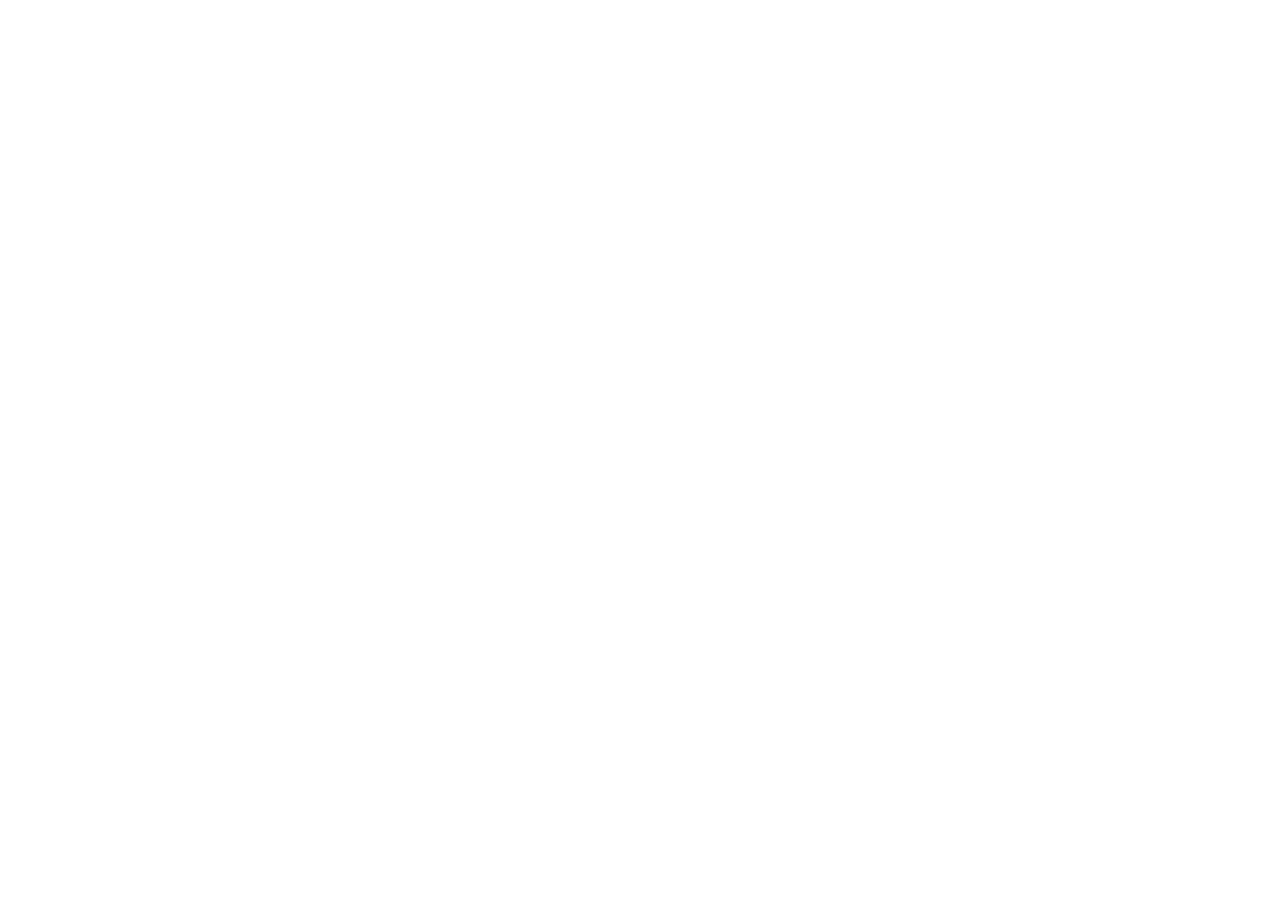
==== index.html @ 5bd3b284 "First commit" ====
<!DOCTYPE html>
<html lang="en">
  <head>
    <meta charset="UTF-8" />
    <meta name="viewport" content="width=device-width, initial-scale=1.0" />
    <title>Document</title>
  </head>
  <body></body>
</html>
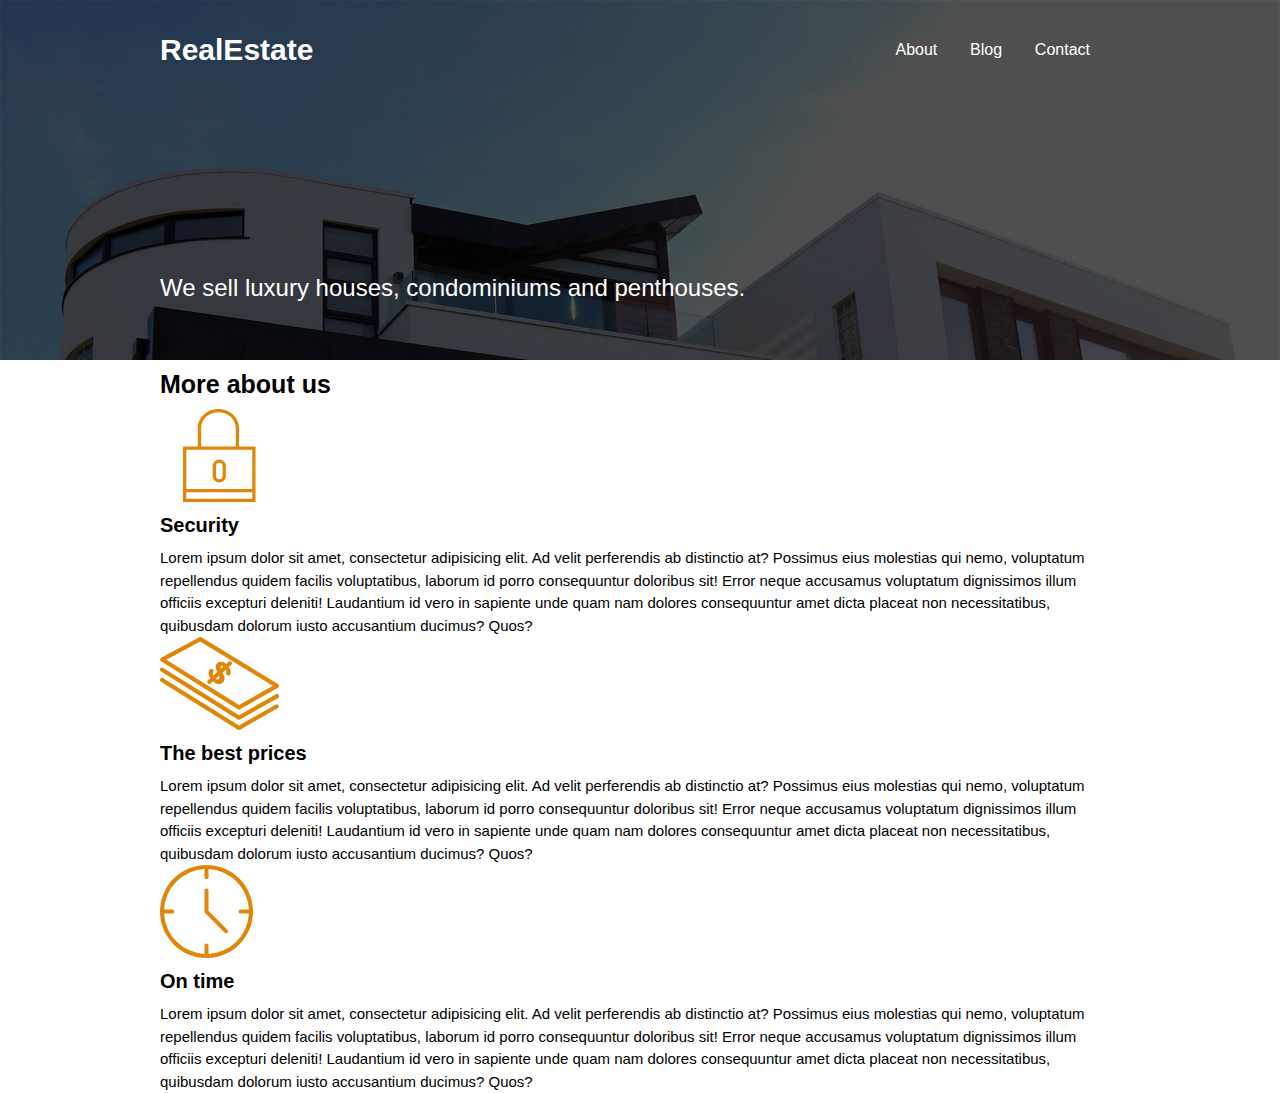
==== commit 57975ea3: "New styles and header" ====
--- a/index.html
+++ b/index.html
@@ -3,7 +3,66 @@
   <head>
     <meta charset="UTF-8" />
     <meta name="viewport" content="width=device-width, initial-scale=1.0" />
-    <title>Document</title>
+    <title>Real Estate</title>
+    <link rel="stylesheet" href="styles/style.css" />
   </head>
-  <body></body>
+  <body>
+    <header class="site-header">
+      <div class="container header-text-container">
+        <div class="bar">
+          <h1>RealEstate</h1>
+          <nav>
+            <a href="#">About</a>
+            <a href="#">Blog</a>
+            <a href="#">Contact</a>
+          </nav>
+        </div>
+        <p>We sell luxury houses, condominiums and penthouses.</p>
+      </div>
+    </header>
+    <section class="container">
+      <h2>More about us</h2>
+      <div>
+        <img src="media/icon1.svg" alt="Lock" />
+        <h3>Security</h3>
+        <p>
+          Lorem ipsum dolor sit amet, consectetur adipisicing elit. Ad velit
+          perferendis ab distinctio at? Possimus eius molestias qui nemo,
+          voluptatum repellendus quidem facilis voluptatibus, laborum id porro
+          consequuntur doloribus sit! Error neque accusamus voluptatum
+          dignissimos illum officiis excepturi deleniti! Laudantium id vero in
+          sapiente unde quam nam dolores consequuntur amet dicta placeat non
+          necessitatibus, quibusdam dolorum iusto accusantium ducimus? Quos?
+        </p>
+      </div>
+      <div>
+        <img src="media/icon2.svg" alt="Money" />
+        <h3>The best prices</h3>
+        <p>
+          Lorem ipsum dolor sit amet, consectetur adipisicing elit. Ad velit
+          perferendis ab distinctio at? Possimus eius molestias qui nemo,
+          voluptatum repellendus quidem facilis voluptatibus, laborum id porro
+          consequuntur doloribus sit! Error neque accusamus voluptatum
+          dignissimos illum officiis excepturi deleniti! Laudantium id vero in
+          sapiente unde quam nam dolores consequuntur amet dicta placeat non
+          necessitatibus, quibusdam dolorum iusto accusantium ducimus? Quos?
+        </p>
+      </div>
+      <div>
+        <img src="media/icon3.svg" alt="Clock" />
+        <h3>On time</h3>
+        <p>
+          Lorem ipsum dolor sit amet, consectetur adipisicing elit. Ad velit
+          perferendis ab distinctio at? Possimus eius molestias qui nemo,
+          voluptatum repellendus quidem facilis voluptatibus, laborum id porro
+          consequuntur doloribus sit! Error neque accusamus voluptatum
+          dignissimos illum officiis excepturi deleniti! Laudantium id vero in
+          sapiente unde quam nam dolores consequuntur amet dicta placeat non
+          necessitatibus, quibusdam dolorum iusto accusantium ducimus? Quos?
+        </p>
+      </div>
+    </section>
+    <main></main>
+    <footer></footer>
+  </body>
 </html>
--- a/styles/style.css
+++ b/styles/style.css
@@ -0,0 +1,82 @@
+/* Global */
+* {
+  margin: 0;
+  padding: 0;
+}
+
+html {
+  scroll-behavior: smooth;
+  font-size: 62.5%;
+}
+
+body {
+  font-family: Arial, Helvetica, sans-serif;
+  margin: 0;
+}
+
+a {
+  text-decoration: none;
+  font-size: 1.6rem;
+}
+
+p {
+  line-height: 1.5;
+  font-size: 1.5rem;
+}
+
+h1,
+h2,
+h3 {
+  margin-top: 1rem;
+  margin-bottom: 1rem;
+}
+
+h1 {
+  font-size: 3rem;
+}
+
+h2 {
+  font-size: 2.5rem;
+}
+
+h3 {
+  font-size: 2rem;
+}
+
+/* Utilities */
+.container {
+  width: 75%;
+  margin-left: auto;
+  margin-right: auto;
+}
+
+/* Header */
+.site-header {
+  background-image: url(../media/header.jpg);
+  background-size: cover;
+  height: 40vh;
+  color: white;
+}
+
+.site-header a {
+  color: white;
+  margin-right: 3rem;
+}
+
+.header-text-container {
+  display: flex;
+  flex-direction: column;
+  justify-content: space-between;
+  height: 34vh;
+}
+
+.header-text-container p {
+  font-size: 2.4rem;
+}
+
+.bar {
+  display: flex;
+  justify-content: space-between;
+  align-items: center;
+  height: 10rem;
+}
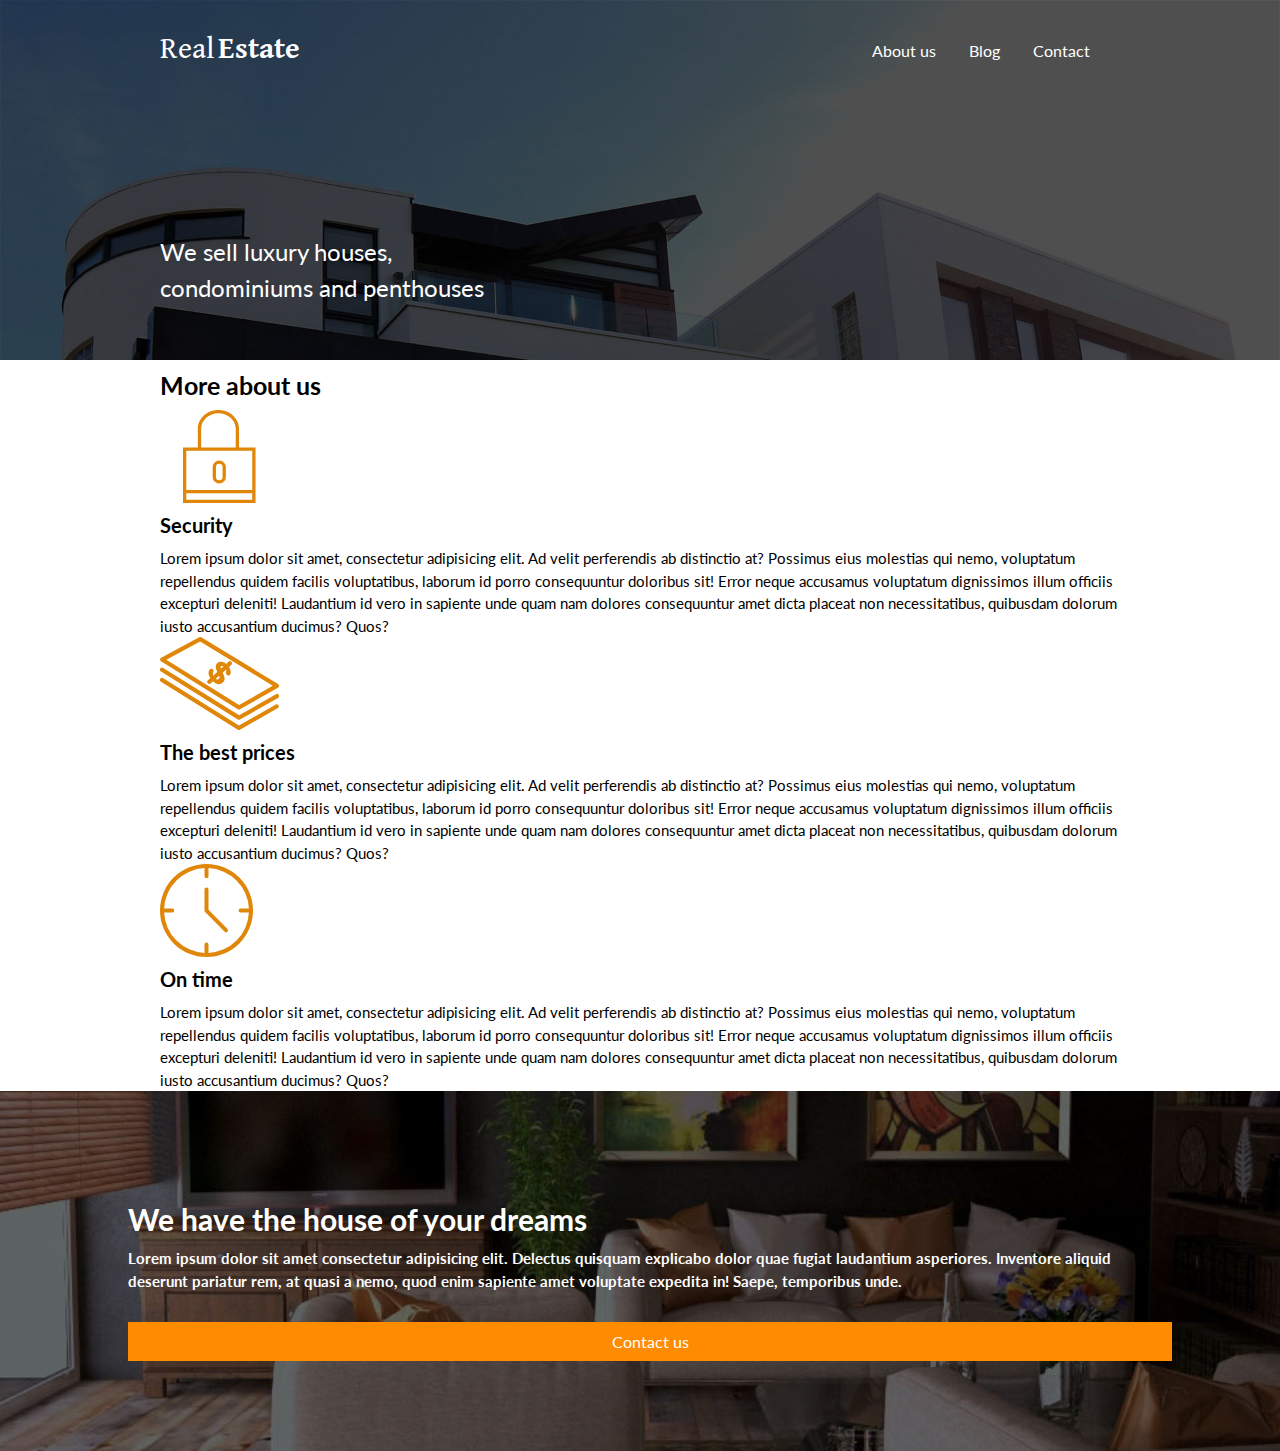
==== commit 9ceb7a0b: "New footer added" ====
--- a/index.html
+++ b/index.html
@@ -1,68 +1,92 @@
-<!DOCTYPE html>
 <html lang="en">
   <head>
     <meta charset="UTF-8" />
     <meta name="viewport" content="width=device-width, initial-scale=1.0" />
     <title>Real Estate</title>
     <link rel="stylesheet" href="styles/style.css" />
+    <link rel="preconnect" href="https://fonts.googleapis.com" />
+    <link rel="preconnect" href="https://fonts.gstatic.com" crossorigin />
+    <link
+      href="https://fonts.googleapis.com/css2?family=Lato:ital,wght@0,100;0,300;0,400;0,700;0,900;1,100;1,300;1,400;1,700;1,900&family=Namdhinggo:wght@400;700&display=swap"
+      rel="stylesheet"
+    />
   </head>
   <body>
     <header class="site-header">
       <div class="container header-text-container">
         <div class="bar">
-          <h1>RealEstate</h1>
+          <h1 class="title">Real Estate</h1>
+          <a href="index.html" class="nav-title">
+            <span class="nav-real">Real</span>
+            <span class="nav-state">Estate</span>
+          </a>
           <nav>
-            <a href="#">About</a>
+            <a href="#">About us</a>
             <a href="#">Blog</a>
             <a href="#">Contact</a>
           </nav>
         </div>
-        <p>We sell luxury houses, condominiums and penthouses.</p>
+        <p>
+          We sell luxury houses, <br />
+          condominiums and penthouses
+        </p>
       </div>
     </header>
-    <section class="container">
-      <h2>More about us</h2>
-      <div>
-        <img src="media/icon1.svg" alt="Lock" />
-        <h3>Security</h3>
+    <main>
+      <section class="container">
+        <h2>More about us</h2>
+        <div>
+          <img src="media/icon1.svg" alt="Lock" />
+          <h3>Security</h3>
+          <p>
+            Lorem ipsum dolor sit amet, consectetur adipisicing elit. Ad velit
+            perferendis ab distinctio at? Possimus eius molestias qui nemo,
+            voluptatum repellendus quidem facilis voluptatibus, laborum id porro
+            consequuntur doloribus sit! Error neque accusamus voluptatum
+            dignissimos illum officiis excepturi deleniti! Laudantium id vero in
+            sapiente unde quam nam dolores consequuntur amet dicta placeat non
+            necessitatibus, quibusdam dolorum iusto accusantium ducimus? Quos?
+          </p>
+        </div>
+        <div>
+          <img src="media/icon2.svg" alt="Money" />
+          <h3>The best prices</h3>
+          <p>
+            Lorem ipsum dolor sit amet, consectetur adipisicing elit. Ad velit
+            perferendis ab distinctio at? Possimus eius molestias qui nemo,
+            voluptatum repellendus quidem facilis voluptatibus, laborum id porro
+            consequuntur doloribus sit! Error neque accusamus voluptatum
+            dignissimos illum officiis excepturi deleniti! Laudantium id vero in
+            sapiente unde quam nam dolores consequuntur amet dicta placeat non
+            necessitatibus, quibusdam dolorum iusto accusantium ducimus? Quos?
+          </p>
+        </div>
+        <div>
+          <img src="media/icon3.svg" alt="Clock" />
+          <h3>On time</h3>
+          <p>
+            Lorem ipsum dolor sit amet, consectetur adipisicing elit. Ad velit
+            perferendis ab distinctio at? Possimus eius molestias qui nemo,
+            voluptatum repellendus quidem facilis voluptatibus, laborum id porro
+            consequuntur doloribus sit! Error neque accusamus voluptatum
+            dignissimos illum officiis excepturi deleniti! Laudantium id vero in
+            sapiente unde quam nam dolores consequuntur amet dicta placeat non
+            necessitatibus, quibusdam dolorum iusto accusantium ducimus? Quos?
+          </p>
+        </div>
+      </section>
+    </main>
+    <footer>
+      <div class="site-footer">
+        <h2>We have the house of your dreams</h2>
         <p>
-          Lorem ipsum dolor sit amet, consectetur adipisicing elit. Ad velit
-          perferendis ab distinctio at? Possimus eius molestias qui nemo,
-          voluptatum repellendus quidem facilis voluptatibus, laborum id porro
-          consequuntur doloribus sit! Error neque accusamus voluptatum
-          dignissimos illum officiis excepturi deleniti! Laudantium id vero in
-          sapiente unde quam nam dolores consequuntur amet dicta placeat non
-          necessitatibus, quibusdam dolorum iusto accusantium ducimus? Quos?
+          Lorem ipsum dolor sit amet consectetur adipisicing elit. Delectus
+          quisquam explicabo dolor quae fugiat laudantium asperiores. Inventore
+          aliquid deserunt pariatur rem, at quasi a nemo, quod enim sapiente
+          amet voluptate expedita in! Saepe, temporibus unde.
         </p>
+        <a href="contact.html">Contact us</a>
       </div>
-      <div>
-        <img src="media/icon2.svg" alt="Money" />
-        <h3>The best prices</h3>
-        <p>
-          Lorem ipsum dolor sit amet, consectetur adipisicing elit. Ad velit
-          perferendis ab distinctio at? Possimus eius molestias qui nemo,
-          voluptatum repellendus quidem facilis voluptatibus, laborum id porro
-          consequuntur doloribus sit! Error neque accusamus voluptatum
-          dignissimos illum officiis excepturi deleniti! Laudantium id vero in
-          sapiente unde quam nam dolores consequuntur amet dicta placeat non
-          necessitatibus, quibusdam dolorum iusto accusantium ducimus? Quos?
-        </p>
-      </div>
-      <div>
-        <img src="media/icon3.svg" alt="Clock" />
-        <h3>On time</h3>
-        <p>
-          Lorem ipsum dolor sit amet, consectetur adipisicing elit. Ad velit
-          perferendis ab distinctio at? Possimus eius molestias qui nemo,
-          voluptatum repellendus quidem facilis voluptatibus, laborum id porro
-          consequuntur doloribus sit! Error neque accusamus voluptatum
-          dignissimos illum officiis excepturi deleniti! Laudantium id vero in
-          sapiente unde quam nam dolores consequuntur amet dicta placeat non
-          necessitatibus, quibusdam dolorum iusto accusantium ducimus? Quos?
-        </p>
-      </div>
-    </section>
-    <main></main>
-    <footer></footer>
+    </footer>
   </body>
 </html>
--- a/styles/style.css
+++ b/styles/style.css
@@ -10,7 +10,8 @@
 }
 
 body {
-  font-family: Arial, Helvetica, sans-serif;
+  font-family: "Lato", sans-serif;
+  font-style: normal;
   margin: 0;
 }
 
@@ -50,12 +51,28 @@
   margin-right: auto;
 }
 
+.title {
+  display: none;
+}
+
 /* Header */
 .site-header {
   background-image: url(../media/header.jpg);
   background-size: cover;
   height: 40vh;
   color: white;
+}
+
+.nav-real {
+  font-family: "Namdhinggo", serif;
+  font-weight: 400;
+  font-size: 2em;
+}
+
+.nav-state {
+  font-family: "Namdhinggo", serif;
+  font-weight: 700;
+  font-size: 2em;
 }
 
 .site-header a {
@@ -80,3 +97,40 @@
   align-items: center;
   height: 10rem;
 }
+
+/* Footer */
+footer {
+  display: flex;
+  justify-content: center;
+  background-image: url(../media/encuentra.jpg);
+  background-size: 200%;
+  background-position: center;
+}
+
+.site-footer {
+  width: 80%;
+  /* height: 40vh; */
+  padding: 5rem;
+  color: white;
+  font-weight: bold;
+}
+
+.site-footer h2 {
+  font-size: 3rem;
+  margin-top: 6rem;
+}
+
+.site-footer p {
+  margin-bottom: 3rem;
+}
+
+.site-footer a {
+  display: inline-block;
+  background-color: darkorange;
+  color: white;
+  font-weight: normal;
+  width: 100%;
+  text-align: center;
+  padding: 1rem;
+  margin-bottom: 4rem;
+}
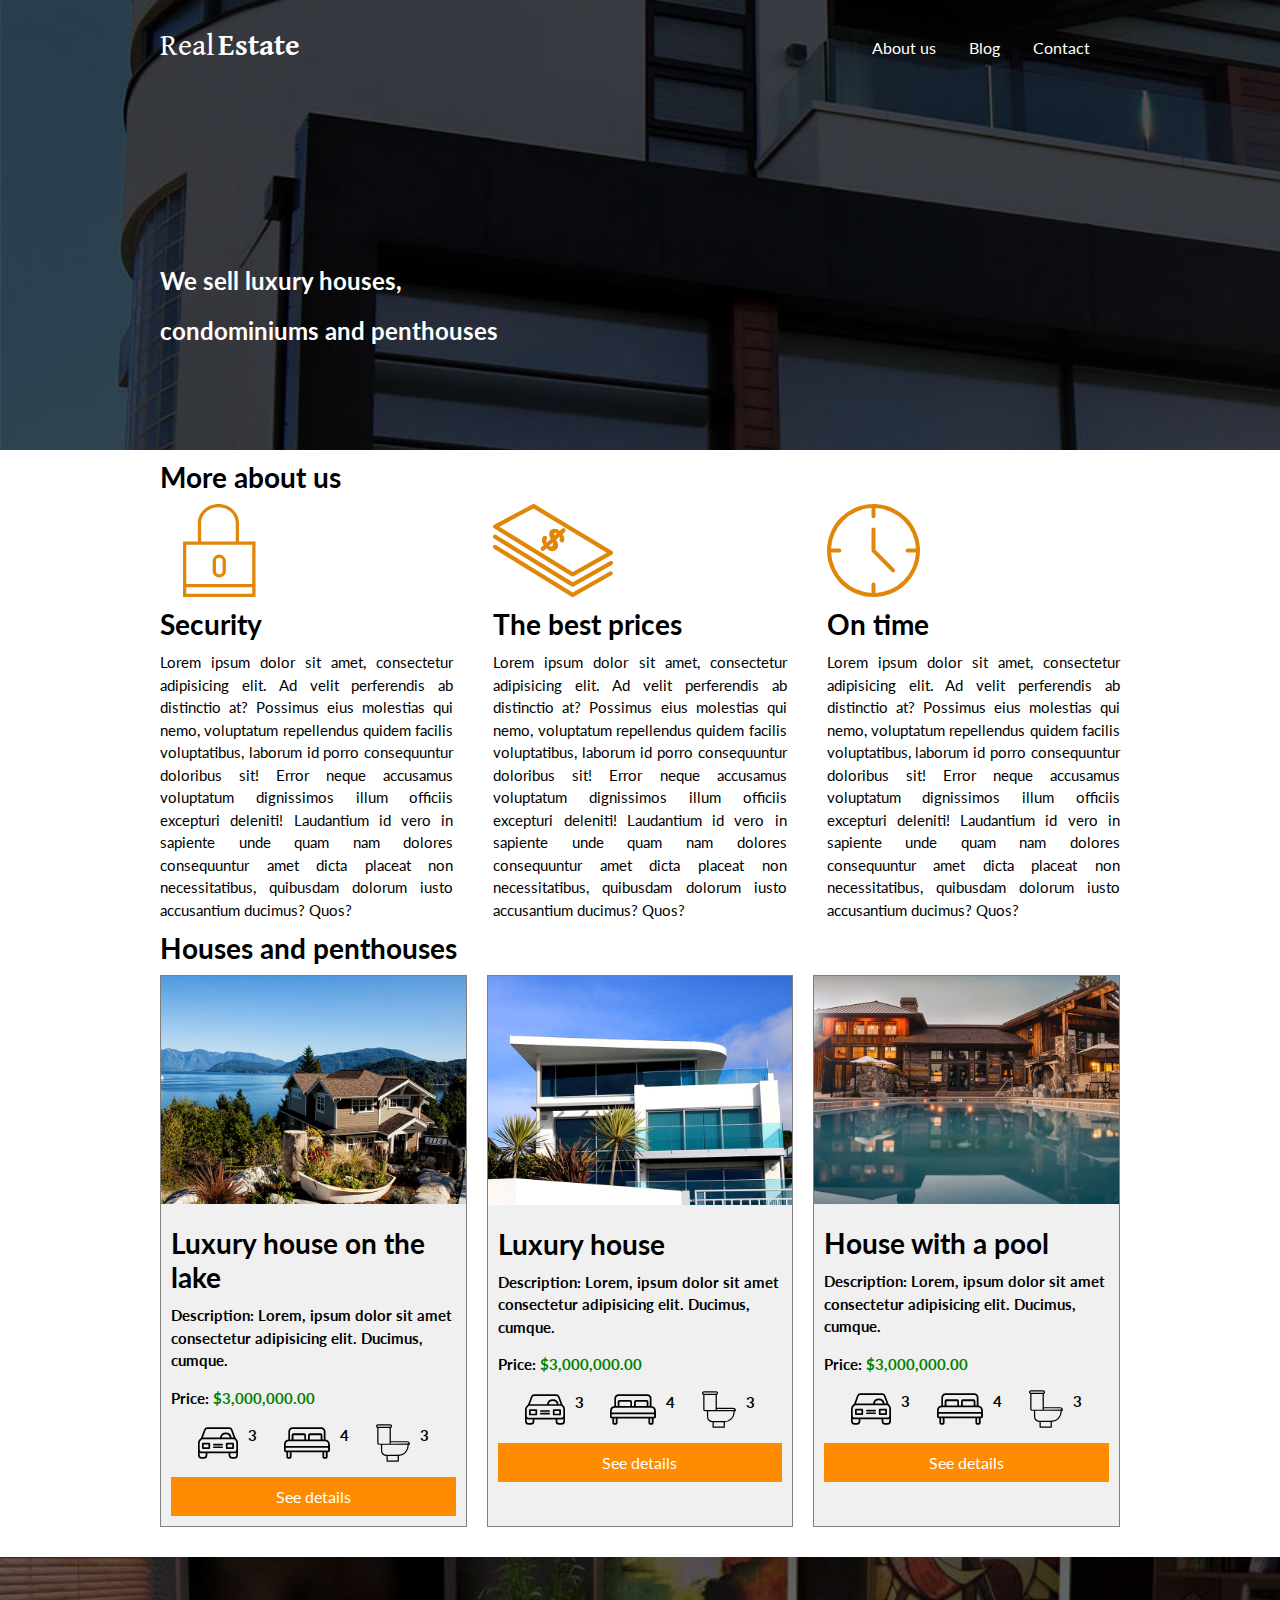
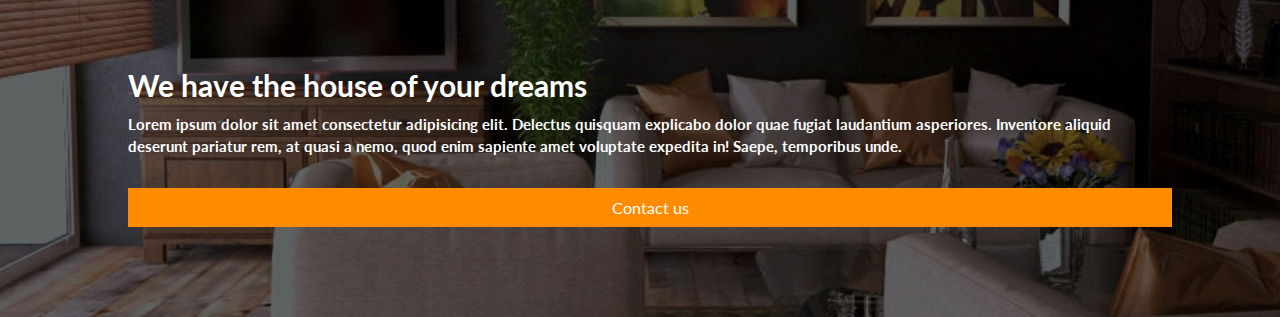
==== commit 16121836: "Added a new grid section" ====
--- a/index.html
+++ b/index.html
@@ -1,8 +1,9 @@
+<!DOCTYPE html>
 <html lang="en">
   <head>
     <meta charset="UTF-8" />
     <meta name="viewport" content="width=device-width, initial-scale=1.0" />
-    <title>Real Estate</title>
+    <title>RealEstate</title>
     <link rel="stylesheet" href="styles/style.css" />
     <link rel="preconnect" href="https://fonts.googleapis.com" />
     <link rel="preconnect" href="https://fonts.gstatic.com" crossorigin />
@@ -21,7 +22,7 @@
             <span class="nav-state">Estate</span>
           </a>
           <nav>
-            <a href="#">About us</a>
+            <a href="about.html">About us</a>
             <a href="#">Blog</a>
             <a href="#">Contact</a>
           </nav>
@@ -35,46 +36,136 @@
     <main>
       <section class="container">
         <h2>More about us</h2>
-        <div>
-          <img src="media/icon1.svg" alt="Lock" />
-          <h3>Security</h3>
-          <p>
-            Lorem ipsum dolor sit amet, consectetur adipisicing elit. Ad velit
-            perferendis ab distinctio at? Possimus eius molestias qui nemo,
-            voluptatum repellendus quidem facilis voluptatibus, laborum id porro
-            consequuntur doloribus sit! Error neque accusamus voluptatum
-            dignissimos illum officiis excepturi deleniti! Laudantium id vero in
-            sapiente unde quam nam dolores consequuntur amet dicta placeat non
-            necessitatibus, quibusdam dolorum iusto accusantium ducimus? Quos?
-          </p>
-        </div>
-        <div>
-          <img src="media/icon2.svg" alt="Money" />
-          <h3>The best prices</h3>
-          <p>
-            Lorem ipsum dolor sit amet, consectetur adipisicing elit. Ad velit
-            perferendis ab distinctio at? Possimus eius molestias qui nemo,
-            voluptatum repellendus quidem facilis voluptatibus, laborum id porro
-            consequuntur doloribus sit! Error neque accusamus voluptatum
-            dignissimos illum officiis excepturi deleniti! Laudantium id vero in
-            sapiente unde quam nam dolores consequuntur amet dicta placeat non
-            necessitatibus, quibusdam dolorum iusto accusantium ducimus? Quos?
-          </p>
-        </div>
-        <div>
-          <img src="media/icon3.svg" alt="Clock" />
-          <h3>On time</h3>
-          <p>
-            Lorem ipsum dolor sit amet, consectetur adipisicing elit. Ad velit
-            perferendis ab distinctio at? Possimus eius molestias qui nemo,
-            voluptatum repellendus quidem facilis voluptatibus, laborum id porro
-            consequuntur doloribus sit! Error neque accusamus voluptatum
-            dignissimos illum officiis excepturi deleniti! Laudantium id vero in
-            sapiente unde quam nam dolores consequuntur amet dicta placeat non
-            necessitatibus, quibusdam dolorum iusto accusantium ducimus? Quos?
-          </p>
+        <div class="about-container">
+          <div class="about-item">
+            <img src="media/icon1.svg" alt="Lock" />
+            <h3>Security</h3>
+            <p>
+              Lorem ipsum dolor sit amet, consectetur adipisicing elit. Ad velit
+              perferendis ab distinctio at? Possimus eius molestias qui nemo,
+              voluptatum repellendus quidem facilis voluptatibus, laborum id
+              porro consequuntur doloribus sit! Error neque accusamus voluptatum
+              dignissimos illum officiis excepturi deleniti! Laudantium id vero
+              in sapiente unde quam nam dolores consequuntur amet dicta placeat
+              non necessitatibus, quibusdam dolorum iusto accusantium ducimus?
+              Quos?
+            </p>
+          </div>
+          <div class="about-item">
+            <img src="media/icon2.svg" alt="Money" />
+            <h3>The best prices</h3>
+            <p>
+              Lorem ipsum dolor sit amet, consectetur adipisicing elit. Ad velit
+              perferendis ab distinctio at? Possimus eius molestias qui nemo,
+              voluptatum repellendus quidem facilis voluptatibus, laborum id
+              porro consequuntur doloribus sit! Error neque accusamus voluptatum
+              dignissimos illum officiis excepturi deleniti! Laudantium id vero
+              in sapiente unde quam nam dolores consequuntur amet dicta placeat
+              non necessitatibus, quibusdam dolorum iusto accusantium ducimus?
+              Quos?
+            </p>
+          </div>
+          <div class="about-item">
+            <img src="media/icon3.svg" alt="Clock" />
+            <h3>On time</h3>
+            <p>
+              Lorem ipsum dolor sit amet, consectetur adipisicing elit. Ad velit
+              perferendis ab distinctio at? Possimus eius molestias qui nemo,
+              voluptatum repellendus quidem facilis voluptatibus, laborum id
+              porro consequuntur doloribus sit! Error neque accusamus voluptatum
+              dignissimos illum officiis excepturi deleniti! Laudantium id vero
+              in sapiente unde quam nam dolores consequuntur amet dicta placeat
+              non necessitatibus, quibusdam dolorum iusto accusantium ducimus?
+              Quos?
+            </p>
+          </div>
         </div>
       </section>
+      <div class="houses-pent">
+        <h2>Houses and penthouses</h2>
+        <div class="houses-container">
+          <div class="house-item">
+            <div class="house-img">
+              <img src="media/announcement1.jpg" alt="House" />
+            </div>
+            <div class="house-text">
+              <h3>Luxury house on the lake</h3>
+              <p>
+                Description: Lorem, ipsum dolor sit amet consectetur adipisicing
+                elit. Ducimus, cumque.
+              </p>
+              <p>Price: <span class="price">$3,000,000.00</span></p>
+              <ul>
+                <li>
+                  <img src="media/icon_parking.svg" alt="Parking" />
+                  <p>3</p>
+                </li>
+                <li>
+                  <img src="media/icon_room.svg" alt="Bed" />
+                  <p>4</p>
+                </li>
+                <li>
+                  <img src="media/icon_wc.svg" alt="WC" />
+                  <p>3</p>
+                </li>
+              </ul>
+              <a class="btn-details" href="#">See details</a>
+            </div>
+          </div>
+          <div class="house-item">
+            <img src="media/announcement2.jpg" alt="House" />
+            <div class="house-text">
+              <h3>Luxury house</h3>
+              <p>
+                Description: Lorem, ipsum dolor sit amet consectetur adipisicing
+                elit. Ducimus, cumque.
+              </p>
+              <p>Price: <span class="price">$3,000,000.00</span></p>
+              <ul>
+                <li>
+                  <img src="media/icon_parking.svg" alt="Parking" />
+                  <p>3</p>
+                </li>
+                <li>
+                  <img src="media/icon_room.svg" alt="Bed" />
+                  <p>4</p>
+                </li>
+                <li>
+                  <img src="media/icon_wc.svg" alt="WC" />
+                  <p>3</p>
+                </li>
+              </ul>
+              <a class="btn-details" href="#">See details</a>
+            </div>
+          </div>
+          <div class="house-item">
+            <img src="media/announcement3.jpg" alt="House" />
+            <div class="house-text">
+              <h3>House with a pool</h3>
+              <p>
+                Description: Lorem, ipsum dolor sit amet consectetur adipisicing
+                elit. Ducimus, cumque.
+              </p>
+              <p>Price: <span class="price">$3,000,000.00</span></p>
+              <ul>
+                <li>
+                  <img src="media/icon_parking.svg" alt="Parking" />
+                  <p>3</p>
+                </li>
+                <li>
+                  <img src="media/icon_room.svg" alt="Bed" />
+                  <p>4</p>
+                </li>
+                <li>
+                  <img src="media/icon_wc.svg" alt="WC" />
+                  <p>3</p>
+                </li>
+              </ul>
+              <a class="btn-details" href="#">See details</a>
+            </div>
+          </div>
+        </div>
+      </div>
     </main>
     <footer>
       <div class="site-footer">
--- a/styles/style.css
+++ b/styles/style.css
@@ -1,4 +1,9 @@
 /* Global */
+:root {
+  --primary-color: darkorange;
+  --secondary-color: #f0f0f0;
+}
+
 * {
   margin: 0;
   padding: 0;
@@ -37,11 +42,39 @@
 }
 
 h2 {
-  font-size: 2.5rem;
+  font-size: 2.8rem;
 }
 
 h3 {
   font-size: 2rem;
+}
+
+img {
+  max-width: 100%;
+}
+
+table {
+  width: 100%;
+  text-align: center;
+  font-size: 1.6rem;
+  border: 1px solid darkgray;
+  border-collapse: collapse;
+}
+
+td,
+th {
+  border-bottom: 1px solid white;
+  padding: 0.5rem;
+}
+
+ul {
+  display: flex;
+  justify-content: space-evenly;
+}
+
+li {
+  display: flex;
+  gap: 1rem;
 }
 
 /* Utilities */
@@ -55,11 +88,32 @@
   display: none;
 }
 
+.btn-details {
+  display: block;
+  background-color: darkorange;
+  color: white;
+  padding: 1rem 0 1rem 0;
+  margin-top: 1rem;
+  text-align: center;
+  width: 100%;
+}
+
+.table-header {
+  background-color: var(--primary-color);
+  color: white;
+}
+
+.table-content {
+  background-color: var(--secondary-color);
+}
+
 /* Header */
 .site-header {
   background-image: url(../media/header.jpg);
   background-size: cover;
-  height: 40vh;
+  background-position-y: -50rem;
+  background-size: 200%;
+  height: 50vh;
   color: white;
 }
 
@@ -89,6 +143,9 @@
 
 .header-text-container p {
   font-size: 2.4rem;
+  font-weight: 700;
+  line-height: 5rem;
+  padding-top: 20%;
 }
 
 .bar {
@@ -96,6 +153,7 @@
   justify-content: space-between;
   align-items: center;
   height: 10rem;
+  margin-top: 3rem;
 }
 
 /* Footer */
@@ -109,7 +167,6 @@
 
 .site-footer {
   width: 80%;
-  /* height: 40vh; */
   padding: 5rem;
   color: white;
   font-weight: bold;
@@ -134,3 +191,74 @@
   padding: 1rem;
   margin-bottom: 4rem;
 }
+
+/* About */
+.about-container {
+  display: flex;
+  justify-content: space-around;
+  gap: 4rem;
+}
+
+.about-item {
+  padding: 1rem;
+  margin: 1rem;
+  text-align: justify;
+  margin: 0;
+  padding: 0;
+}
+
+.about-item h3 {
+  font-size: 2.8rem;
+}
+
+.about-item img {
+  display: block;
+}
+
+/* House container */
+.houses-pent {
+  display: flex;
+  flex-direction: column;
+  width: 75%;
+  margin-left: auto;
+  margin-right: auto;
+}
+
+.house-item {
+  background-color: var(--secondary-color);
+  border: 1px solid gray;
+}
+
+.house-item ul {
+  list-style-type: none;
+}
+
+.house-text {
+  padding: 1rem;
+  font-weight: 700;
+}
+
+.house-text h3 {
+  font-size: 2.8rem;
+}
+
+.house-text p,
+ul {
+  margin-bottom: 1.5rem;
+}
+
+.house-text a {
+  font-weight: 400;
+}
+
+.price {
+  color: green;
+}
+
+.houses-container {
+  display: grid;
+  grid-template-columns: repeat(3, 1fr);
+  column-gap: 2rem;
+  justify-items: center;
+  margin: 0 auto 3rem auto;
+}
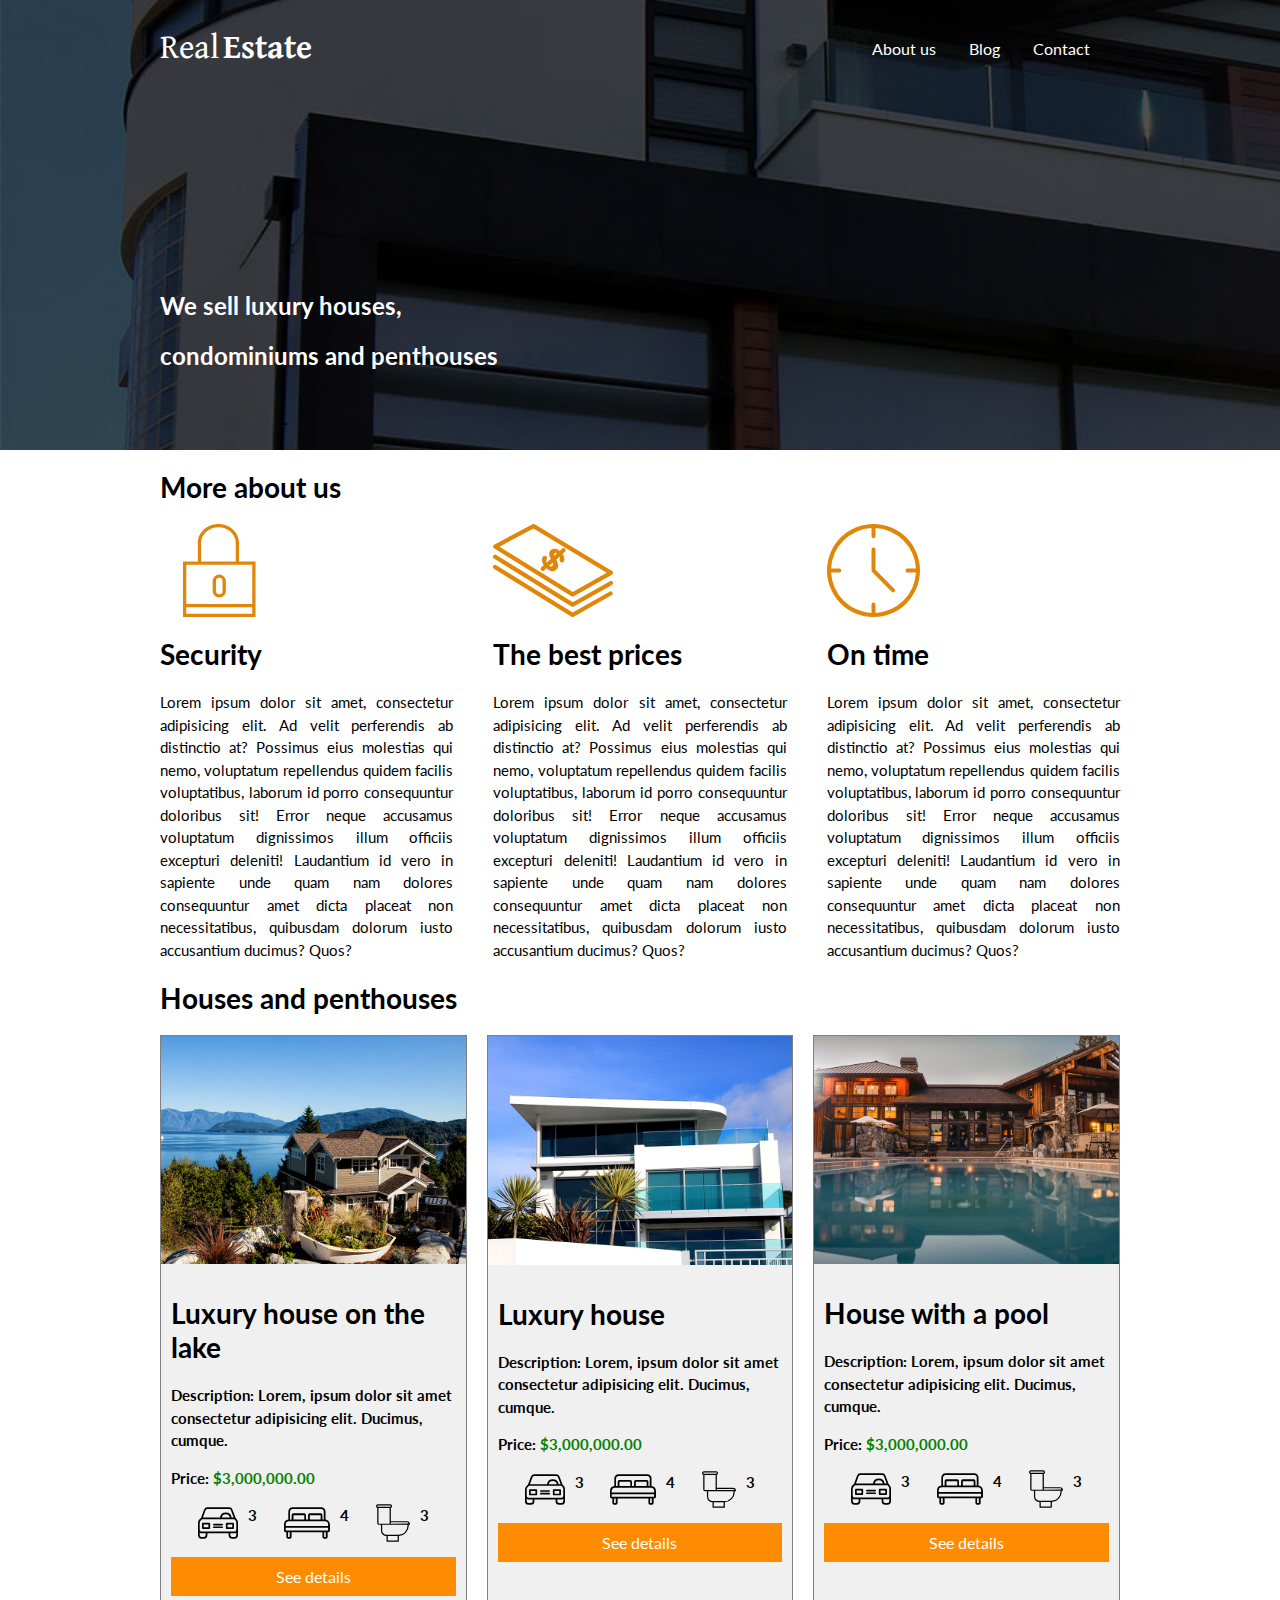
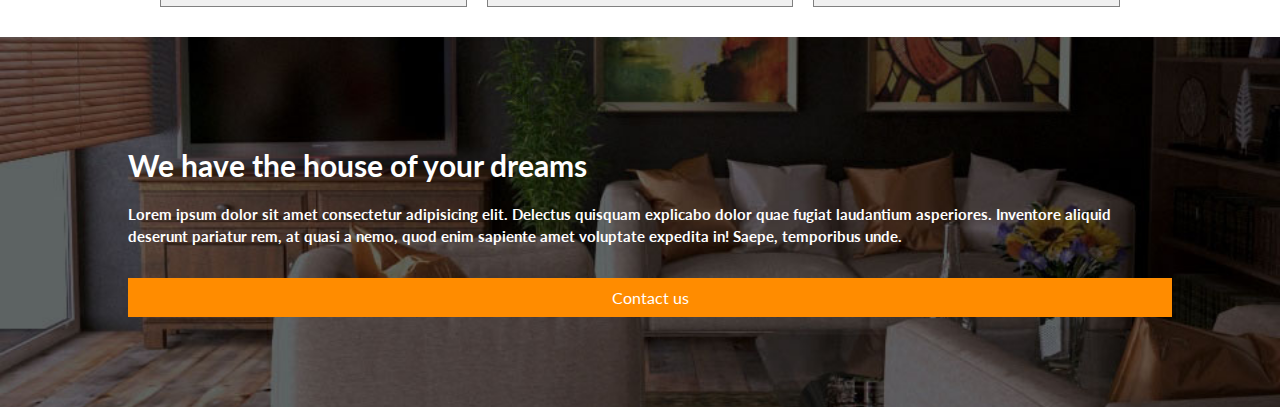
==== commit dd24907d: "New contact page that includes a form" ====
--- a/index.html
+++ b/index.html
@@ -11,20 +11,21 @@
       href="https://fonts.googleapis.com/css2?family=Lato:ital,wght@0,100;0,300;0,400;0,700;0,900;1,100;1,300;1,400;1,700;1,900&family=Namdhinggo:wght@400;700&display=swap"
       rel="stylesheet"
     />
+    <link rel="shortcut icon" href="media/favicon-re.ico" type="image/x-icon" />
   </head>
   <body>
     <header class="site-header">
       <div class="container header-text-container">
         <div class="bar">
           <h1 class="title">Real Estate</h1>
-          <a href="index.html" class="nav-title">
+          <a href="index.html">
             <span class="nav-real">Real</span>
             <span class="nav-state">Estate</span>
           </a>
           <nav>
             <a href="about.html">About us</a>
-            <a href="#">Blog</a>
-            <a href="#">Contact</a>
+            <a href="blog.html">Blog</a>
+            <a href="contact.html">Contact</a>
           </nav>
         </div>
         <p>
@@ -81,7 +82,7 @@
           </div>
         </div>
       </section>
-      <div class="houses-pent">
+      <div class="houses-pent container">
         <h2>Houses and penthouses</h2>
         <div class="houses-container">
           <div class="house-item">
@@ -167,7 +168,7 @@
         </div>
       </div>
     </main>
-    <footer>
+    <footer class="image-footer">
       <div class="site-footer">
         <h2>We have the house of your dreams</h2>
         <p>
--- a/styles/style.css
+++ b/styles/style.css
@@ -15,9 +15,16 @@
 }
 
 body {
+  display: flex;
+  flex-direction: column;
   font-family: "Lato", sans-serif;
   font-style: normal;
+  min-height: 100vh;
   margin: 0;
+}
+
+main {
+  flex: 1;
 }
 
 a {
@@ -33,8 +40,8 @@
 h1,
 h2,
 h3 {
-  margin-top: 1rem;
-  margin-bottom: 1rem;
+  margin-top: 2rem;
+  margin-bottom: 2rem;
 }
 
 h1 {
@@ -105,6 +112,43 @@
 
 .table-content {
   background-color: var(--secondary-color);
+}
+
+.bold {
+  font-weight: 700;
+}
+
+.flex {
+  display: flex;
+}
+
+.secondary-text {
+  font-size: 1.8rem;
+  font-weight: 700;
+}
+
+.text-center {
+  text-align: center;
+}
+
+.flex-center {
+  display: flex;
+  justify-content: center;
+  align-items: center;
+}
+
+.privacy {
+  border-left: 2px solid black;
+  padding-left: 1rem;
+  margin-left: 1rem;
+}
+
+.highlight-text {
+  text-decoration: underline;
+}
+
+.width-50 {
+  width: 50%;
 }
 
 /* Header */
@@ -120,13 +164,13 @@
 .nav-real {
   font-family: "Namdhinggo", serif;
   font-weight: 400;
-  font-size: 2em;
+  font-size: 2.2em;
 }
 
 .nav-state {
   font-family: "Namdhinggo", serif;
   font-weight: 700;
-  font-size: 2em;
+  font-size: 2.2em;
 }
 
 .site-header a {
@@ -137,7 +181,7 @@
 .header-text-container {
   display: flex;
   flex-direction: column;
-  justify-content: space-between;
+  gap: 70%;
   height: 34vh;
 }
 
@@ -145,7 +189,6 @@
   font-size: 2.4rem;
   font-weight: 700;
   line-height: 5rem;
-  padding-top: 20%;
 }
 
 .bar {
@@ -156,8 +199,12 @@
   margin-top: 3rem;
 }
 
+.contact-header .bar {
+  margin-top: 0;
+}
+
 /* Footer */
-footer {
+.image-footer {
   display: flex;
   justify-content: center;
   background-image: url(../media/encuentra.jpg);
@@ -190,6 +237,28 @@
   text-align: center;
   padding: 1rem;
   margin-bottom: 4rem;
+}
+
+.footer-container {
+  background-color: var(--secondary-color);
+  border-top: 1px solid black;
+}
+
+.footer-container .bar {
+  margin-top: 0;
+}
+
+.footer-container a {
+  color: black;
+}
+
+.sm-container {
+  width: 20px;
+  height: 20px;
+  border: 1px solid black;
+  padding: 0.5rem;
+  border-radius: 50%;
+  margin-right: 1rem;
 }
 
 /* About */
@@ -219,9 +288,6 @@
 .houses-pent {
   display: flex;
   flex-direction: column;
-  width: 75%;
-  margin-left: auto;
-  margin-right: auto;
 }
 
 .house-item {
@@ -262,3 +328,76 @@
   justify-items: center;
   margin: 0 auto 3rem auto;
 }
+
+/* Contact */
+.contact-header {
+  background-color: var(--primary-color);
+}
+
+.contact-header a {
+  color: black;
+  margin-right: 3rem;
+}
+
+.text-instruction {
+  width: 80%;
+  margin-left: auto;
+  margin-right: auto;
+  margin-top: 20px;
+  margin-bottom: 20px;
+}
+
+.form-container {
+  background-color: var(--secondary-color);
+  padding: 2rem;
+  border-radius: 1rem;
+  width: 80%;
+  margin-left: auto;
+  margin-right: auto;
+  margin-bottom: 5rem;
+}
+
+.form-container :first-child {
+  margin-top: 0;
+}
+
+fieldset {
+  border: 1px solid gray;
+  border-radius: 1rem;
+  padding: 1rem;
+  margin-top: 2rem;
+}
+
+legend {
+  font-size: 1.6rem;
+}
+
+.form-control {
+  margin-bottom: 1.5rem;
+}
+
+.form-control label {
+  display: inline-block;
+  font-size: 1.6rem;
+  width: 12rem;
+  text-align: left;
+  margin-left: 2rem;
+}
+
+.form-control input,
+textarea,
+select {
+  display: inline-block;
+  width: 60%;
+  padding: 3px;
+  font: 1.6rem;
+}
+
+.radio-label {
+  display: inline-block;
+  font-size: 1.6rem;
+  text-align: left;
+  margin-left: 2rem;
+  margin-right: 8rem;
+  margin-bottom: 1.5rem;
+}
